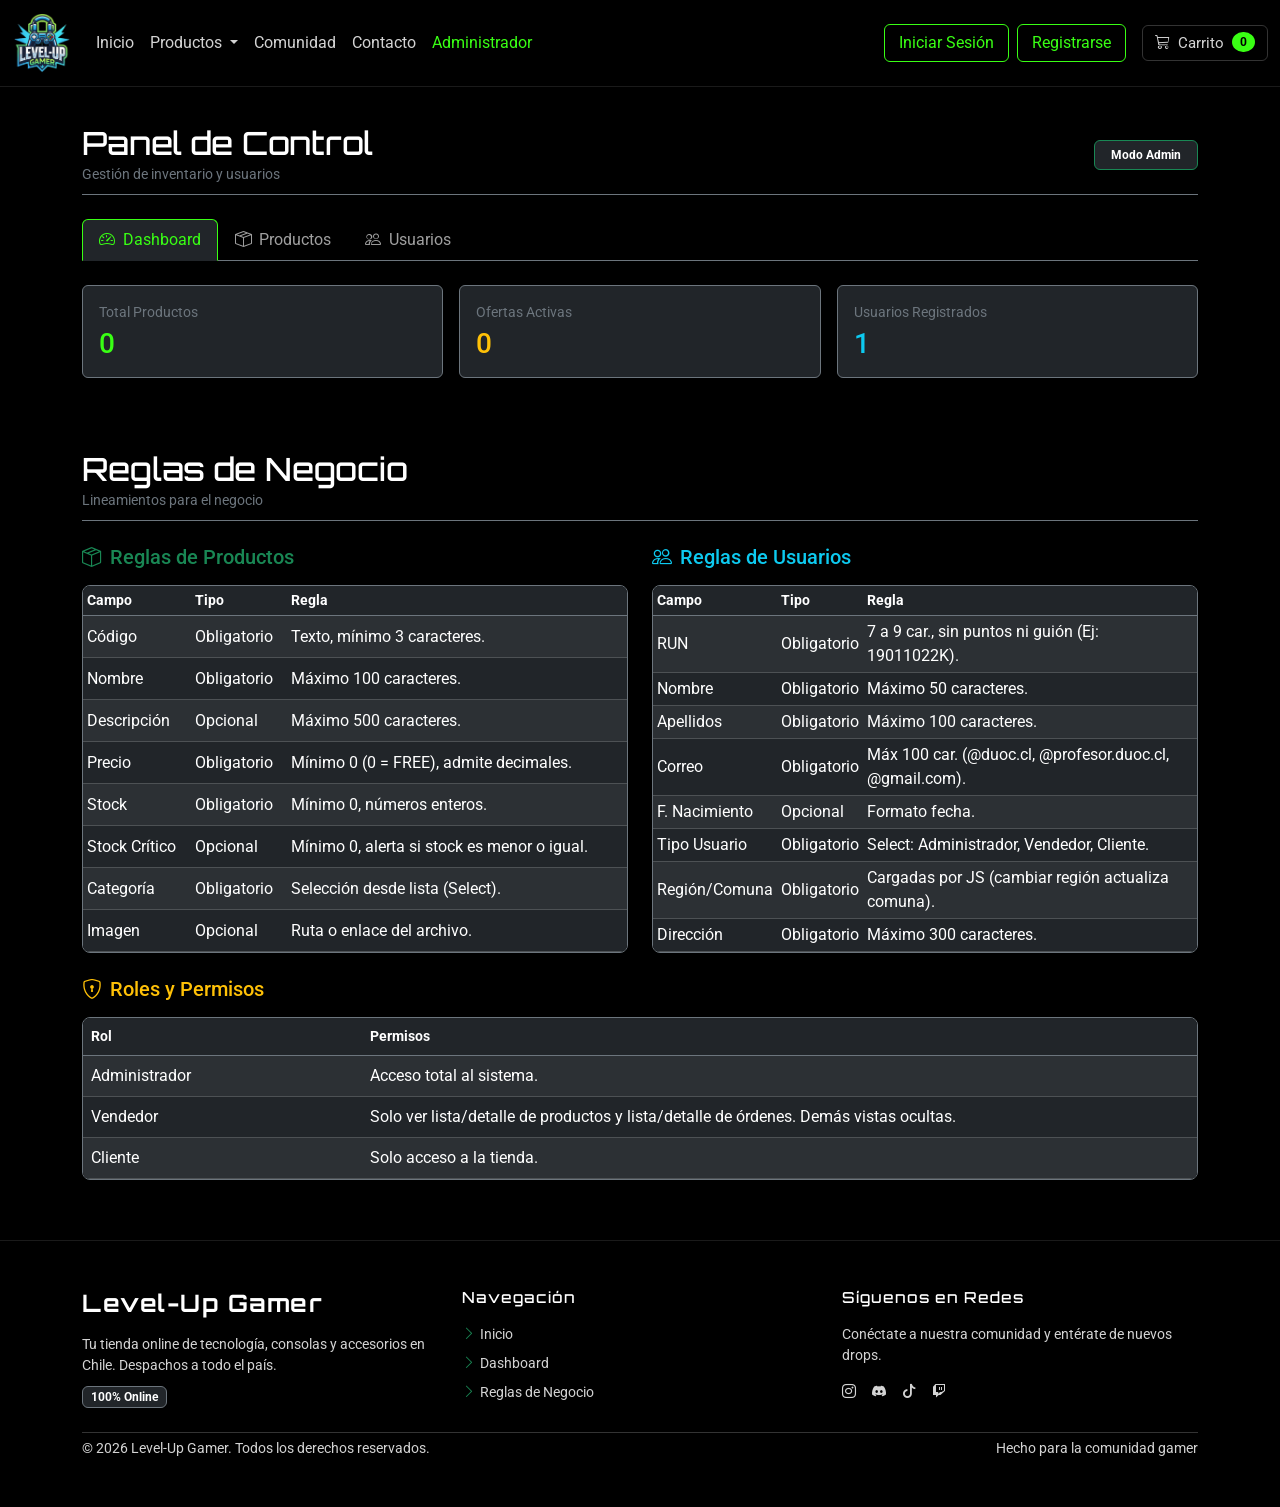
==== administrador.html @ 906baba5 "arreglos index y administrador" ====
<!DOCTYPE html>
<html lang="es">

<head>
    <meta charset="UTF-8">
    <meta name="viewport" content="width=device-width, initial-scale=1.0">
    <title>LEVEL UP - ADMINISTRADOR</title>
    <link rel="preconnect" href="https://fonts.googleapis.com">
    <link rel="preconnect" href="https://fonts.gstatic.com" crossorigin>
    <link href="https://fonts.googleapis.com/css2?family=Orbitron:wght@400;700&family=Roboto:wght@400;500;700&display=swap" rel="stylesheet">
    <link rel="stylesheet" href="https://cdn.jsdelivr.net/npm/bootstrap@5.3.8/dist/css/bootstrap.min.css">
    <link rel="stylesheet" href="https://cdn.jsdelivr.net/npm/bootstrap-icons@1.11.3/font/bootstrap-icons.min.css">
    <link rel="stylesheet" href="css/global.css">
    <link rel="stylesheet" href="css/administrador.css">
</head>

<body>

    <!-- ================================================================ -->
    <!-- ==== HEADER ==== -->
    <!-- ================================================================ -->
    <header class="cabecera-principal">
        <nav class="navbar navbar-expand-lg fixed-top barra-navegacion-gamer" data-bs-theme="dark">
            <div class="container-fluid">
                <a class="navbar-brand d-flex align-items-center" href="index.html">
                    <img src="img/LOGO.png" alt="Logo Level-Up Gamer" class="logo-navbar">
                </a>

                <button class="navbar-toggler" type="button" data-bs-toggle="collapse"
                    data-bs-target="#navbarSupportedContent" aria-controls="navbarSupportedContent"
                    aria-expanded="false" aria-label="Toggle navigation">
                    <span class="navbar-toggler-icon"></span>
                </button>

                <div class="collapse navbar-collapse" id="navbarSupportedContent">
                    <ul class="navbar-nav me-auto mb-2 mb-lg-0">
                        <li class="nav-item">
                            <a class="nav-link enlace-menu" aria-current="page" href="index.html">Inicio</a>
                        </li>
                        <li class="nav-item dropdown">
                            <a class="nav-link dropdown-toggle enlace-menu" href="#" role="button"
                                data-bs-toggle="dropdown" aria-expanded="false">
                                Productos
                            </a>
                            <ul class="dropdown-menu caja-desplegable">
                                <li><a class="dropdown-item item-desplegable" href="catalogo.html?categoria=juegos de Mesa">Juegos de Mesa</a></li>
                                <li><a class="dropdown-item item-desplegable" href="catalogo.html?categoria=Accesorios">Accesorios</a></li>
                                <li><a class="dropdown-item item-desplegable" href="catalogo.html?categoria=Consolas/Computadores">Consolas/Computadores</a></li>
                                <li><a class="dropdown-item item-desplegable" href="catalogo.html?categoria=Perifericos">Perifericos</a></li>
                                <li><a class="dropdown-item item-desplegable" href="catalogo.html?categoria=Vestuario">Vestuario</a></li>
                                <li><hr class="dropdown-divider linea-divisoria"></li>
                                <li><a class="dropdown-item item-desplegable" href="catalogo.html">Ver todos</a></li>
                            </ul>
                        </li>
                        <li class="nav-item">
                            <a class="nav-link enlace-menu" href="Principal-Comunidad.html">Comunidad</a>
                        </li>
                        <li class="nav-item">
                            <a class="nav-link enlace-menu" href="#">Contacto</a>
                        </li>
                        <li class="nav-item">
                            <a class="nav-link active enlace-menu" aria-current="page" href="#">Administrador</a>
                        </li>
                    </ul>

                    <ul class="navbar-nav ms-auto mb-2 mb-lg-0 align-items-center">
                        <li class="nav-item">
                            <a class="nav-link enlace-menu enlace-login" href="login.html">Iniciar Sesión</a>
                        </li>
                        <li class="nav-item ms-2">
                            <a class="nav-link enlace-menu enlace-login" href="registroUsuario.html">Registrarse</a>
                        </li>
                        <li class="nav-item ms-3">
                            <button class="btn boton-carrito-nav d-flex align-items-center gap-2" type="button"
                                data-bs-toggle="offcanvas" data-bs-target="#carritoCompras" aria-controls="carritoCompras">
                                <i class="bi bi-cart3"></i>
                                <span>Carrito</span>
                                <span class="badge badge-contador">0</span>
                            </button>
                        </li>
                    </ul>
                </div>
            </div>
        </nav>
    </header>

    <!-- ================================================================ -->
    <!-- ==== MAIN ==== -->
    <!-- ================================================================ -->
    <main class="container flex-grow-1" style="margin-top: 100px; margin-bottom: 60px;">

        <!-- ==== SECCION DASHBOARD ADMINISTRACION ==== -->
        <section id="sec-dashboard" class="my-5 pt-4">
            <div class="d-flex justify-content-between align-items-center mb-4 pb-2 border-bottom border-secondary">
                <div>
                    <h2 class="text-white mb-0" style="font-family: 'Orbitron', sans-serif;">Panel de Control</h2>
                    <small class="text-secondary">Gestión de inventario y usuarios</small>
                </div>
                <span class="badge text-bg-dark border border-success texto-neon-verde px-3 py-2">
                    Modo Admin
                </span>
            </div>

            <!-- Pestañas -->
            <ul class="nav nav-tabs border-secondary mb-4" id="adminPestanas" role="tablist">
                <li class="nav-item" role="presentation">
                    <button class="nav-link active pestana-gamer" id="tab-resumen-btn" data-bs-toggle="tab"
                        data-bs-target="#tab-resumen" type="button" role="tab" aria-controls="tab-resumen" aria-selected="true">
                        <i class="bi bi-speedometer2 me-2"></i>Dashboard
                    </button>
                </li>
                <li class="nav-item" role="presentation">
                    <button class="nav-link pestana-gamer" id="tab-productos-btn" data-bs-toggle="tab"
                        data-bs-target="#tab-productos" type="button" role="tab" aria-controls="tab-productos" aria-selected="false">
                        <i class="bi bi-box-seam me-2"></i>Productos
                    </button>
                </li>
                <li class="nav-item" role="presentation">
                    <button class="nav-link pestana-gamer" id="tab-usuarios-btn" data-bs-toggle="tab"
                        data-bs-target="#tab-usuarios" type="button" role="tab" aria-controls="tab-usuarios" aria-selected="false">
                        <i class="bi bi-people me-2"></i>Usuarios
                    </button>
                </li>
            </ul>

            <!-- Contenido de las pestañas -->
            <div class="tab-content" id="adminTabsContent">

                <!-- VISTA 1: DASHBOARD -->
                <div class="tab-pane fade show active" id="tab-resumen" role="tabpanel">
                    <div class="row g-3">
                        <div class="col-12 col-md-4">
                            <div class="card bg-dark text-white border-secondary p-3">
                                <span class="text-secondary small">Total Productos</span>
                                <h3 class="texto-neon-verde mt-1 mb-0" id="total-productos-kpi">0</h3>
                            </div>
                        </div>
                        <div class="col-12 col-md-4">
                            <div class="card bg-dark text-white border-secondary p-3">
                                <span class="text-secondary small">Ofertas Activas</span>
                                <h3 class="text-warning mt-1 mb-0" id="total-ofertas-kpi">0</h3>
                            </div>
                        </div>
                        <div class="col-12 col-md-4">
                            <div class="card bg-dark text-white border-secondary p-3">
                                <span class="text-secondary small">Usuarios Registrados</span>
                                <h3 class="text-info mt-1 mb-0" id="total-usuarios-kpi">0</h3>
                            </div>
                        </div>
                    </div>
                </div>

                <!-- VISTA 2: GESTIÓN DE PRODUCTOS (Formulario + Tabla) -->
                <div class="tab-pane fade" id="tab-productos" role="tabpanel">
                    <div class="row g-4">
                        <!-- Formulario Productos -->
                        <div class="col-12 col-xl-4">
                            <div class="card bg-dark text-white border-secondary p-3">
                                <h5 class="text-success mb-3" id="form-prod-titulo">
                                    <i class="bi bi-plus-circle me-2"></i>Nuevo Producto
                                </h5>
                                <form id="formProducto">
                                    <input type="hidden" id="prod-index-edicion" value="-1">

                                    <div class="mb-2">
                                        <label class="form-label small text-secondary">Código *</label>
                                        <input type="text" class="form-control form-control-sm" id="prod-codigo" required minlength="3">
                                    </div>
                                    <div class="mb-2">
                                        <label class="form-label small text-secondary">Nombre *</label>
                                        <input type="text" class="form-control form-control-sm" id="prod-nombre" required maxlength="100">
                                    </div>
                                    <div class="mb-2">
                                        <label class="form-label small text-secondary">Categoría *</label>
                                        <select class="form-select form-select-sm" id="prod-categoria" required>
                                            <option value="">Seleccionar...</option>
                                            <option value="Juegos de Mesa">Juegos de Mesa</option>
                                            <option value="Accesorios">Accesorios</option>
                                            <option value="Consolas/Computadores">Consolas/Computadores</option>
                                            <option value="Perifericos">Perifericos</option>
                                            <option value="Vestuario">Vestuario</option>
                                        </select>
                                    </div>
                                    <div class="row g-2 mb-2">
                                        <div class="col-6">
                                            <label class="form-label small text-secondary">Precio *</label>
                                            <input type="number" class="form-control form-control-sm" id="prod-precio" required min="0" step="any">
                                        </div>
                                        <div class="col-6">
                                            <label class="form-label small text-secondary">Stock *</label>
                                            <input type="number" class="form-control form-control-sm" id="prod-stock" required min="0" value="10">
                                        </div>
                                    </div>
                                    <div class="row g-2 mb-2">
                                        <div class="col-6">
                                            <label class="form-label small text-secondary">Descuento (%)</label>
                                            <input type="number" class="form-control form-control-sm" id="prod-descuento" min="0" max="100" value="0">
                                        </div>
                                        <div class="col-6 d-flex align-items-end pb-1">
                                            <div class="form-check">
                                                <input class="form-check-input" type="checkbox" id="prod-enOferta">
                                                <label class="form-check-label small" for="prod-enOferta">¿En Oferta?</label>
                                            </div>
                                        </div>
                                    </div>
                                    <div class="mb-2">
                                        <label class="form-label small text-secondary">Ruta Imagen</label>
                                        <input type="text" class="form-control form-control-sm" id="prod-imagen" placeholder="img/catan.jpg">
                                    </div>

                                    <div class="d-flex gap-2 mt-3">
                                        <button type="submit" class="btn btn-sm btn-success flex-grow-1" id="btn-guardar-prod">Guardar</button>
                                        <button type="button" class="btn btn-sm btn-secondary d-none" id="btn-cancelar-prod">Cancelar</button>
                                    </div>
                                </form>
                            </div>
                        </div>

                        <!-- Tabla Productos -->
                        <div class="col-12 col-xl-8">
                            <div class="table-responsive rounded-3 border border-secondary">
                                <table class="table table-dark table-hover mb-0 align-middle">
                                    <thead>
                                        <tr class="text-secondary small">
                                            <th>CÓDIGO</th>
                                            <th>NOMBRE</th>
                                            <th>CATEGORÍA</th>
                                            <th>PRECIO</th>
                                            <th>STOCK</th>
                                            <th>OFERTA</th>
                                            <th class="text-end">ACCIONES</th>
                                        </tr>
                                    </thead>
                                    <tbody id="tabla-cuerpo-productos"></tbody>
                                </table>
                            </div>
                        </div>
                    </div>
                </div>

                <!-- VISTA 3: GESTIÓN DE USUARIOS (Formulario + Tabla) -->
                <div class="tab-pane fade" id="tab-usuarios" role="tabpanel">
                    <div class="row g-4">
                        <!-- Formulario Usuarios -->
                        <div class="col-12 col-xl-4">
                            <div class="card bg-dark text-white border-secondary p-3">
                                <h5 class="text-info mb-3" id="form-user-titulo">
                                    <i class="bi bi-person-plus me-2"></i>Nuevo Usuario
                                </h5>
                                <form id="formUsuario">
                                    <input type="hidden" id="user-index-edicion" value="-1">

                                    <div class="mb-2">
                                        <label class="form-label small text-secondary">RUN (Sin puntos ni guion) *</label>
                                        <input type="text" class="form-control form-control-sm" id="user-run" required minlength="7" maxlength="9">
                                    </div>
                                    <div class="mb-2">
                                        <label class="form-label small text-secondary">Nombre *</label>
                                        <input type="text" class="form-control form-control-sm" id="user-nombre" required maxlength="50">
                                    </div>
                                    <div class="mb-2">
                                        <label class="form-label small text-secondary">Apellidos *</label>
                                        <input type="text" class="form-control form-control-sm" id="user-apellidos" required maxlength="100">
                                    </div>
                                    <div class="mb-2">
                                        <label class="form-label small text-secondary">Correo *</label>
                                        <input type="email" class="form-control form-control-sm" id="user-correo" required maxlength="100">
                                    </div>
                                    <div class="mb-2">
                                        <label class="form-label small text-secondary">Tipo de Usuario *</label>
                                        <select class="form-select form-select-sm" id="user-rol" required>
                                            <option value="Cliente">Cliente</option>
                                            <option value="Vendedor">Vendedor</option>
                                            <option value="Administrador">Administrador</option>
                                        </select>
                                    </div>

                                    <div class="d-flex gap-2 mt-3">
                                        <button type="submit" class="btn btn-sm btn-info text-white flex-grow-1" id="btn-guardar-user">Guardar</button>
                                        <button type="button" class="btn btn-sm btn-secondary d-none" id="btn-cancelar-user">Cancelar</button>
                                    </div>
                                </form>
                            </div>
                        </div>

                        <!-- Tabla Usuarios -->
                        <div class="col-12 col-xl-8">
                            <div class="table-responsive rounded-3 border border-secondary">
                                <table class="table table-dark table-hover mb-0 align-middle">
                                    <thead>
                                        <tr class="text-secondary small">
                                            <th>RUN</th>
                                            <th>NOMBRE COMPLETO</th>
                                            <th>CORREO</th>
                                            <th>ROL</th>
                                            <th class="text-end">ACCIONES</th>
                                        </tr>
                                    </thead>
                                    <tbody id="tabla-cuerpo-usuarios"></tbody>
                                </table>
                            </div>
                        </div>
                    </div>
                </div>

            </div>
        </section>

        <!-- ==== SECCION REGLAS DE NEGOCIO ==== -->
        <section id="sec-reglasNegocio" class="my-5 pt-4">
            <div class="mb-4 pb-2 border-bottom border-secondary">
                <h2 class="text-white mb-0" style="font-family: 'Orbitron', sans-serif;">Reglas de Negocio</h2>
                <small class="text-secondary">Lineamientos para el negocio</small>
            </div>

            <div class="row g-4 align-items-stretch">
                <!-- Columna 1: Productos -->
                <div class="col-12 col-lg-6 d-flex flex-column">
                    <h5 class="text-success mb-3"><i class="bi bi-box-seam me-2"></i>Reglas de Productos</h5>
                    <div class="rounded-3 overflow-hidden border border-secondary flex-grow-1">
                        <table class="table table-dark table-striped mb-0 table-sm h-100 align-middle">
                            <thead>
                                <tr class="border-bottom border-secondary text-success small">
                                    <th>Campo</th>
                                    <th>Tipo</th>
                                    <th>Regla</th>
                                </tr>
                            </thead>
                            <tbody>
                                <tr><td>Código</td><td>Obligatorio</td><td>Texto, mínimo 3 caracteres.</td></tr>
                                <tr><td>Nombre</td><td>Obligatorio</td><td>Máximo 100 caracteres.</td></tr>
                                <tr><td>Descripción</td><td>Opcional</td><td>Máximo 500 caracteres.</td></tr>
                                <tr><td>Precio</td><td>Obligatorio</td><td>Mínimo 0 (0 = FREE), admite decimales.</td></tr>
                                <tr><td>Stock</td><td>Obligatorio</td><td>Mínimo 0, números enteros.</td></tr>
                                <tr><td>Stock Crítico</td><td>Opcional</td><td>Mínimo 0, alerta si stock es menor o igual.</td></tr>
                                <tr><td>Categoría</td><td>Obligatorio</td><td>Selección desde lista (Select).</td></tr>
                                <tr><td>Imagen</td><td>Opcional</td><td>Ruta o enlace del archivo.</td></tr>
                            </tbody>
                        </table>
                    </div>
                </div>

                <!-- Columna 2: Clientes / Usuarios -->
                <div class="col-12 col-lg-6 d-flex flex-column">
                    <h5 class="text-info mb-3"><i class="bi bi-people me-2"></i>Reglas de Usuarios</h5>
                    <div class="rounded-3 overflow-hidden border border-secondary flex-grow-1">
                        <table class="table table-dark table-striped mb-0 table-sm h-100 align-middle">
                            <thead>
                                <tr class="border-bottom border-secondary text-info small">
                                    <th>Campo</th>
                                    <th>Tipo</th>
                                    <th>Regla</th>
                                </tr>
                            </thead>
                            <tbody>
                                <tr><td>RUN</td><td>Obligatorio</td><td>7 a 9 car., sin puntos ni guión (Ej: 19011022K).</td></tr>
                                <tr><td>Nombre</td><td>Obligatorio</td><td>Máximo 50 caracteres.</td></tr>
                                <tr><td>Apellidos</td><td>Obligatorio</td><td>Máximo 100 caracteres.</td></tr>
                                <tr><td>Correo</td><td>Obligatorio</td><td>Máx 100 car. (@duoc.cl, @profesor.duoc.cl, @gmail.com).</td></tr>
                                <tr><td>F. Nacimiento</td><td>Opcional</td><td>Formato fecha.</td></tr>
                                <tr><td>Tipo Usuario</td><td>Obligatorio</td><td>Select: Administrador, Vendedor, Cliente.</td></tr>
                                <tr><td>Región/Comuna</td><td>Obligatorio</td><td>Cargadas por JS (cambiar región actualiza comuna).</td></tr>
                                <tr><td>Dirección</td><td>Obligatorio</td><td>Máximo 300 caracteres.</td></tr>
                            </tbody>
                        </table>
                    </div>
                </div>

                <!-- Roles -->
                <div class="col-12 mt-4">
                    <h5 class="text-warning mb-3"><i class="bi bi-shield-lock me-2"></i>Roles y Permisos</h5>
                    <div class="rounded-3 overflow-hidden border border-secondary">
                        <table class="table table-dark table-striped mb-0">
                            <thead>
                                <tr class="border-bottom border-secondary text-warning small">
                                    <th style="width: 25%;">Rol</th>
                                    <th>Permisos</th>
                                </tr>
                            </thead>
                            <tbody>
                                <tr><td>Administrador</td><td>Acceso total al sistema.</td></tr>
                                <tr><td>Vendedor</td><td>Solo ver lista/detalle de productos y lista/detalle de órdenes. Demás vistas ocultas.</td></tr>
                                <tr><td>Cliente</td><td>Solo acceso a la tienda.</td></tr>
                            </tbody>
                        </table>
                    </div>
                </div>
            </div>
        </section>

    </main>

    <!-- ================================================================ -->
    <!-- ==== FOOTER ==== -->
    <!-- ================================================================ -->
    <footer class="pie-pagina-gamer py-5 mt-auto" data-bs-theme="dark">
        <div class="container">
            <div class="row gy-4">
                <div class="col-12 col-md-4">
                    <h5 class="logo-texto-sitio mb-3">Level-Up Gamer</h5>
                    <p class="texto-pie mb-2">Tu tienda online de tecnología, consolas y accesorios en Chile. Despachos a todo el país.</p>
                    <span class="badge text-bg-dark border border-secondary text-white">100% Online</span>
                </div>

                <div class="col-12 col-md-4">
                    <h6 class="titulo-pie mb-3">Navegación</h6>
                    <ul class="nav flex-column gap-2">
                        <li class="nav-item">
                            <a href="index.html" class="nav-link p-0 enlace-pie">
                                <i class="bi bi-chevron-right text-success me-1"></i>Inicio
                            </a>
                        </li>
                        <li class="nav-item">
                            <a href="#sec-dashboard" class="nav-link p-0 enlace-pie">
                                <i class="bi bi-chevron-right text-success me-1"></i>Dashboard
                            </a>
                        </li>
                        <li class="nav-item">
                            <a href="#sec-reglasNegocio" class="nav-link p-0 enlace-pie">
                                <i class="bi bi-chevron-right text-success me-1"></i>Reglas de Negocio
                            </a>
                        </li>
                    </ul>
                </div>

                <div class="col-12 col-md-4">
                    <h6 class="titulo-pie mb-3">Síguenos en Redes</h6>
                    <p class="texto-pie mb-3">Conéctate a nuestra comunidad y entérate de nuevos drops.</p>
                    <div class="d-flex gap-3 fs-4 mb-4">
                        <a href="https://instagram.com" target="_blank" rel="noopener noreferrer" class="enlace-pie" aria-label="Instagram"><i class="bi bi-instagram"></i></a>
                        <a href="https://discord.com" target="_blank" rel="noopener noreferrer" class="enlace-pie" aria-label="Discord"><i class="bi bi-discord"></i></a>
                        <a href="https://tiktok.com" target="_blank" rel="noopener noreferrer" class="enlace-pie" aria-label="TikTok"><i class="bi bi-tiktok"></i></a>
                        <a href="https://twitch.tv" target="_blank" rel="noopener noreferrer" class="enlace-pie" aria-label="Twitch"><i class="bi bi-twitch"></i></a>
                    </div>
                </div>
            </div>

            <hr class="linea-divisoria my-4">
            <div class="d-flex justify-content-between align-items-center flex-wrap gap-2">
                <p class="mb-0 texto-pie">&copy; 2026 Level-Up Gamer. Todos los derechos reservados.</p>
                <span class="texto-pie small">Hecho para la comunidad gamer</span>
            </div>
        </div>
    </footer>

    <script src="https://cdn.jsdelivr.net/npm/bootstrap@5.3.8/dist/js/bootstrap.bundle.min.js"></script>
    <script src="js/administrador.js"></script>
</body>

</html>
---- css/global.css ----
/* ===================================================
   HOJA DE ESTILOS GLOBAL (global.css)
   =================================================== */

html, body {
    height: 100%;
    margin: 0;
    background-color: #000000;
    font-family: 'Roboto', sans-serif;
    color: #FFFFFF;
}

/* Espacio superior para compensar el navbar con fixed-top */
.contenedor-principal {
    padding-top: 85px;
}

/* 2. Barra de Navegación */
.barra-navegacion-gamer {
    background-color: #000000 !important;
    border-bottom: 1px solid #1a1a1a;
}

/* Logo de imagen */
.logo-navbar {
    height: 60px;
    width: auto;
    object-fit: contain;
}

/* Logo en texto (opcional si no se usa imagen) */
.logo-texto-sitio {
    font-family: 'Orbitron', sans-serif;
    font-size: 1.5rem;
    font-weight: 700;
    letter-spacing: 1.5px;
    color: #FFFFFF !important;
}

/* Enlaces regulares del menú */
.enlace-menu {
    color: #D3D3D3 !important;
    transition: color 0.15s ease-in-out;
}


.enlace-menu:hover,
.enlace-menu.active {
    color: #39FF14 !important;
}

/* Botón de Iniciar Sesión y Registro */
.enlace-login {
    color: #39FF14 !important;
    border: 1px solid #39FF14;
    border-radius: 6px;
    padding: 6px 14px !important;
    transition: background-color 0.15s ease-in-out, color 0.15s ease-in-out;
}

.enlace-login:hover {
    background-color: #39FF14;
    color: #000000 !important;
}

/* Botón de alternancia para móviles */
.navbar-toggler {
    border-color: #39FF14;
}

/* 3. Menú Desplegable (Dropdown) */
.caja-desplegable {
    background-color: #0d0d0d;
    border: 1px solid #39FF14;
    border-radius: 6px;
    padding: 4px 0;
}

.item-desplegable {
    color: #D3D3D3;
    transition: background-color 0.15s ease-in-out, color 0.15s ease-in-out;
}

.item-desplegable:hover {
    background-color: #1a1a1a;
    color: #39FF14;
}

.linea-divisoria {
    border: none !important;
    border-top: 1px solid rgba(255, 255, 255, 0.2) !important;
    height: 0 !important;
    margin: 5px 0 !important;
    background-color: transparent !important;
    box-shadow: none !important;
    opacity: 1 !important;
}

/* 4. Carrito de Compras (Botón y Offcanvas) */
.boton-carrito-nav {
    background-color: transparent;
    color: #D3D3D3;
    border: 1px solid rgba(255, 255, 255, 0.2);
    font-size: 0.95rem;
    border-radius: 6px;
    padding: 6px 12px;
    transition: border-color 0.15s ease-in-out, color 0.15s ease-in-out;
}

.boton-carrito-nav:hover {
    color: #39FF14;
    border-color: #39FF14;
}

.badge-contador {
    background-color: #39FF14;
    color: #000000;
    font-weight: bold;
    font-size: 0.75rem;
    border-radius: 50%;
}

.panel-carrito-gamer {
    background-color: #0d0d0d !important;
    border-left: 1px solid #39FF14;
    color: #FFFFFF;
}

.titulo-carrito {
    font-family: 'Orbitron', sans-serif;
    letter-spacing: 1px;
    color: #FFFFFF;
}

.texto-neon-verde {
    color: #39FF14;
}

/* 5. Botones Generales de Acción */
.boton-buscar-neon {
    color: #39FF14;
    border: 1px solid #39FF14;
    background-color: transparent;
    font-weight: 500;
    transition: background-color 0.15s ease-in-out, color 0.15s ease-in-out;
}

.boton-buscar-neon:hover {
    background-color: #39FF14;
    color: #000000;
}

/* 6. Pie de Página (Footer) */
.pie-pagina-gamer {
    background-color: #000000;
    border-top: 1px solid rgba(255, 255, 255, 0.1);
}

.titulo-pie {
    font-family: 'Orbitron', sans-serif;
    color: #FFFFFF;
    letter-spacing: 1px;
    font-size: 0.95rem;
}

.texto-pie {
    color: #D3D3D3;
    font-size: 0.875rem;
}

.enlace-pie {
    color: #D3D3D3 !important;
    font-size: 0.875rem;
    transition: color 0.15s ease-in-out;
}

.enlace-pie:hover {
    color: #39FF14 !important;
}
---- css/administrador.css ----
/* Pestañas inactivas */
/* Color del texto inactivo */
.nav-tabs .nav-link.pestana-gamer {
    color: #a0a0a0;
    background-color: transparent;
    border: 1px solid transparent;
}

/* Hover */
.nav-tabs .nav-link.pestana-gamer:hover {
    color: #ffffff;
    border-color: rgba(255, 255, 255, 0.2);
}

/* Pestaña seleccionada */
.nav-tabs .nav-link.pestana-gamer.active {
    color: #39FF14 !important;
    background-color: #212529 !important;
    border-color: #39FF14 #39FF14 transparent #39FF14 !important;
}

#sec-dashboard,
#sec-reglasNegocio {
    scroll-margin-top: 110px; /* Compensa la altura del navbar fijo */
}

/* Opcional: desplazamiento suave al hacer clic en enlaces del footer */
html {
    scroll-behavior: smooth;
}

.lista-reglas-pro{
    background-color: #212529;
}
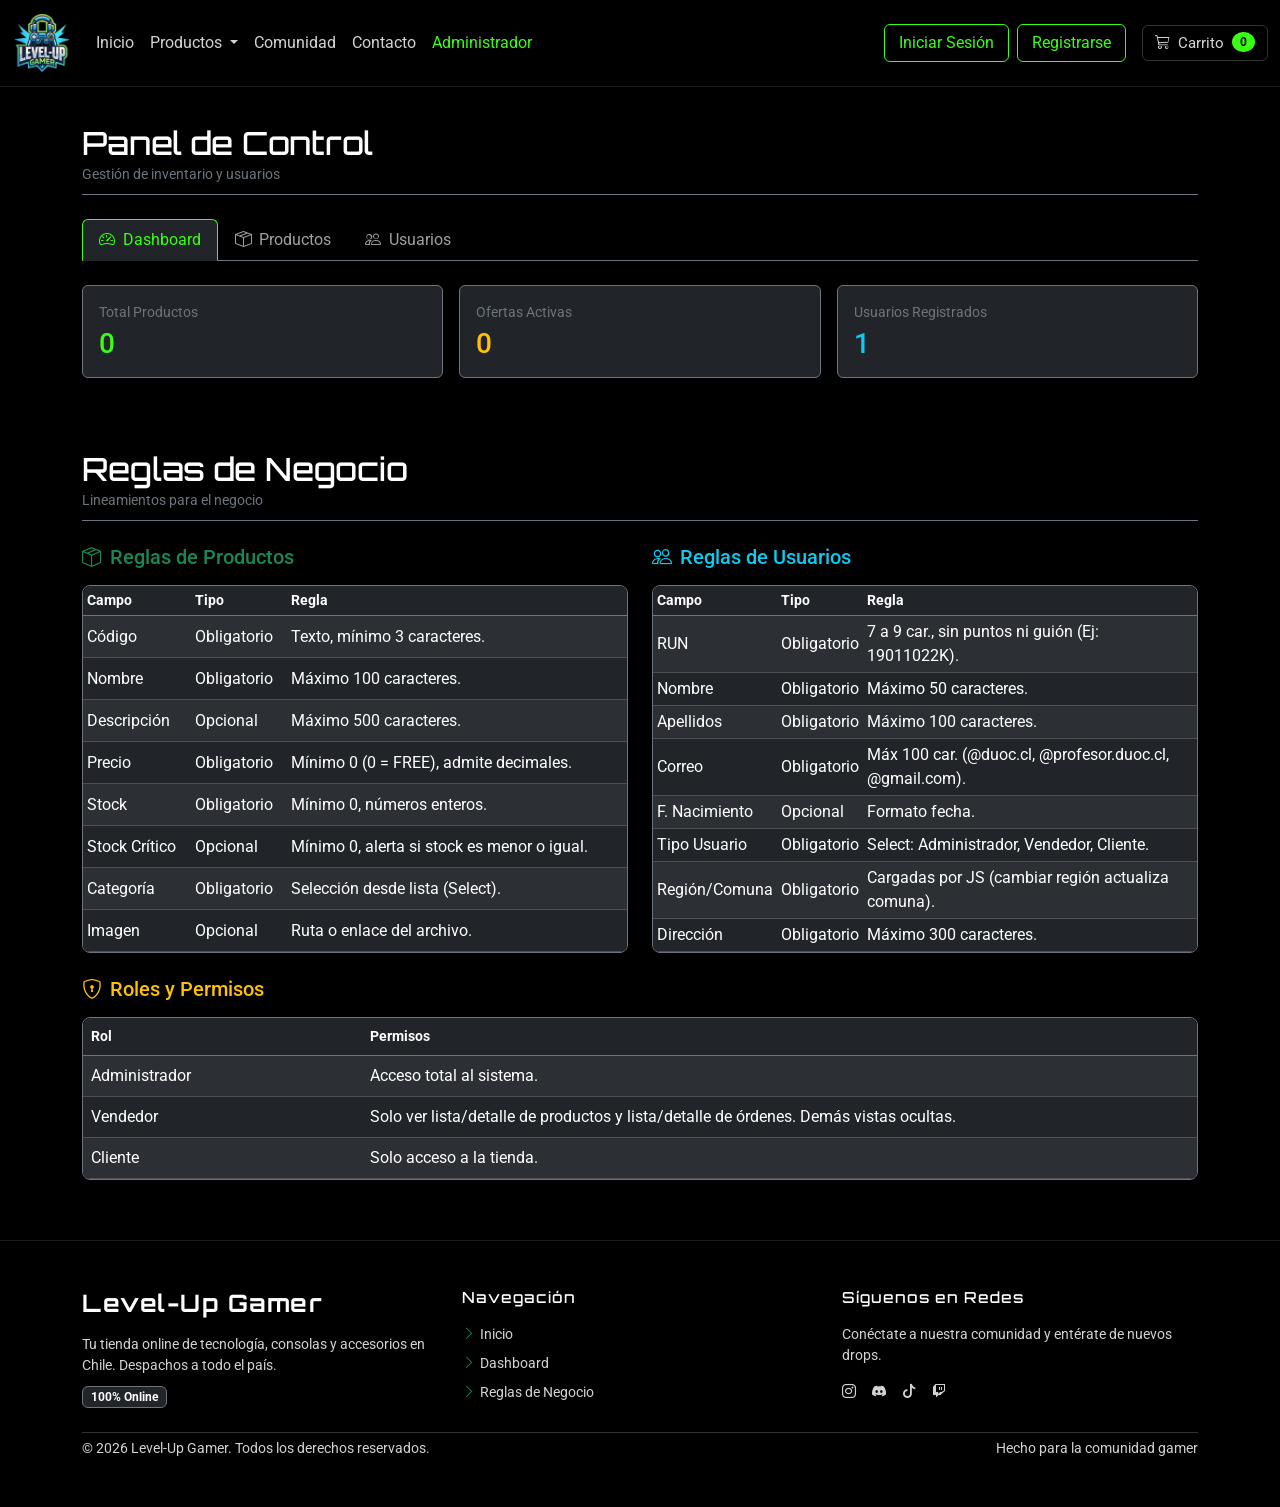
==== commit 122b2f7c: "arreglos index y administrador 2.0" ====
--- a/administrador.html
+++ b/administrador.html
@@ -56,7 +56,7 @@
                             <a class="nav-link enlace-menu" href="Principal-Comunidad.html">Comunidad</a>
                         </li>
                         <li class="nav-item">
-                            <a class="nav-link enlace-menu" href="#">Contacto</a>
+                            <a class="nav-link enlace-menu" href="contacto.html">Contacto</a>
                         </li>
                         <li class="nav-item">
                             <a class="nav-link active enlace-menu" aria-current="page" href="#">Administrador</a>
@@ -96,9 +96,6 @@
                     <h2 class="text-white mb-0" style="font-family: 'Orbitron', sans-serif;">Panel de Control</h2>
                     <small class="text-secondary">Gestión de inventario y usuarios</small>
                 </div>
-                <span class="badge text-bg-dark border border-success texto-neon-verde px-3 py-2">
-                    Modo Admin
-                </span>
             </div>
 
             <!-- Pestañas -->
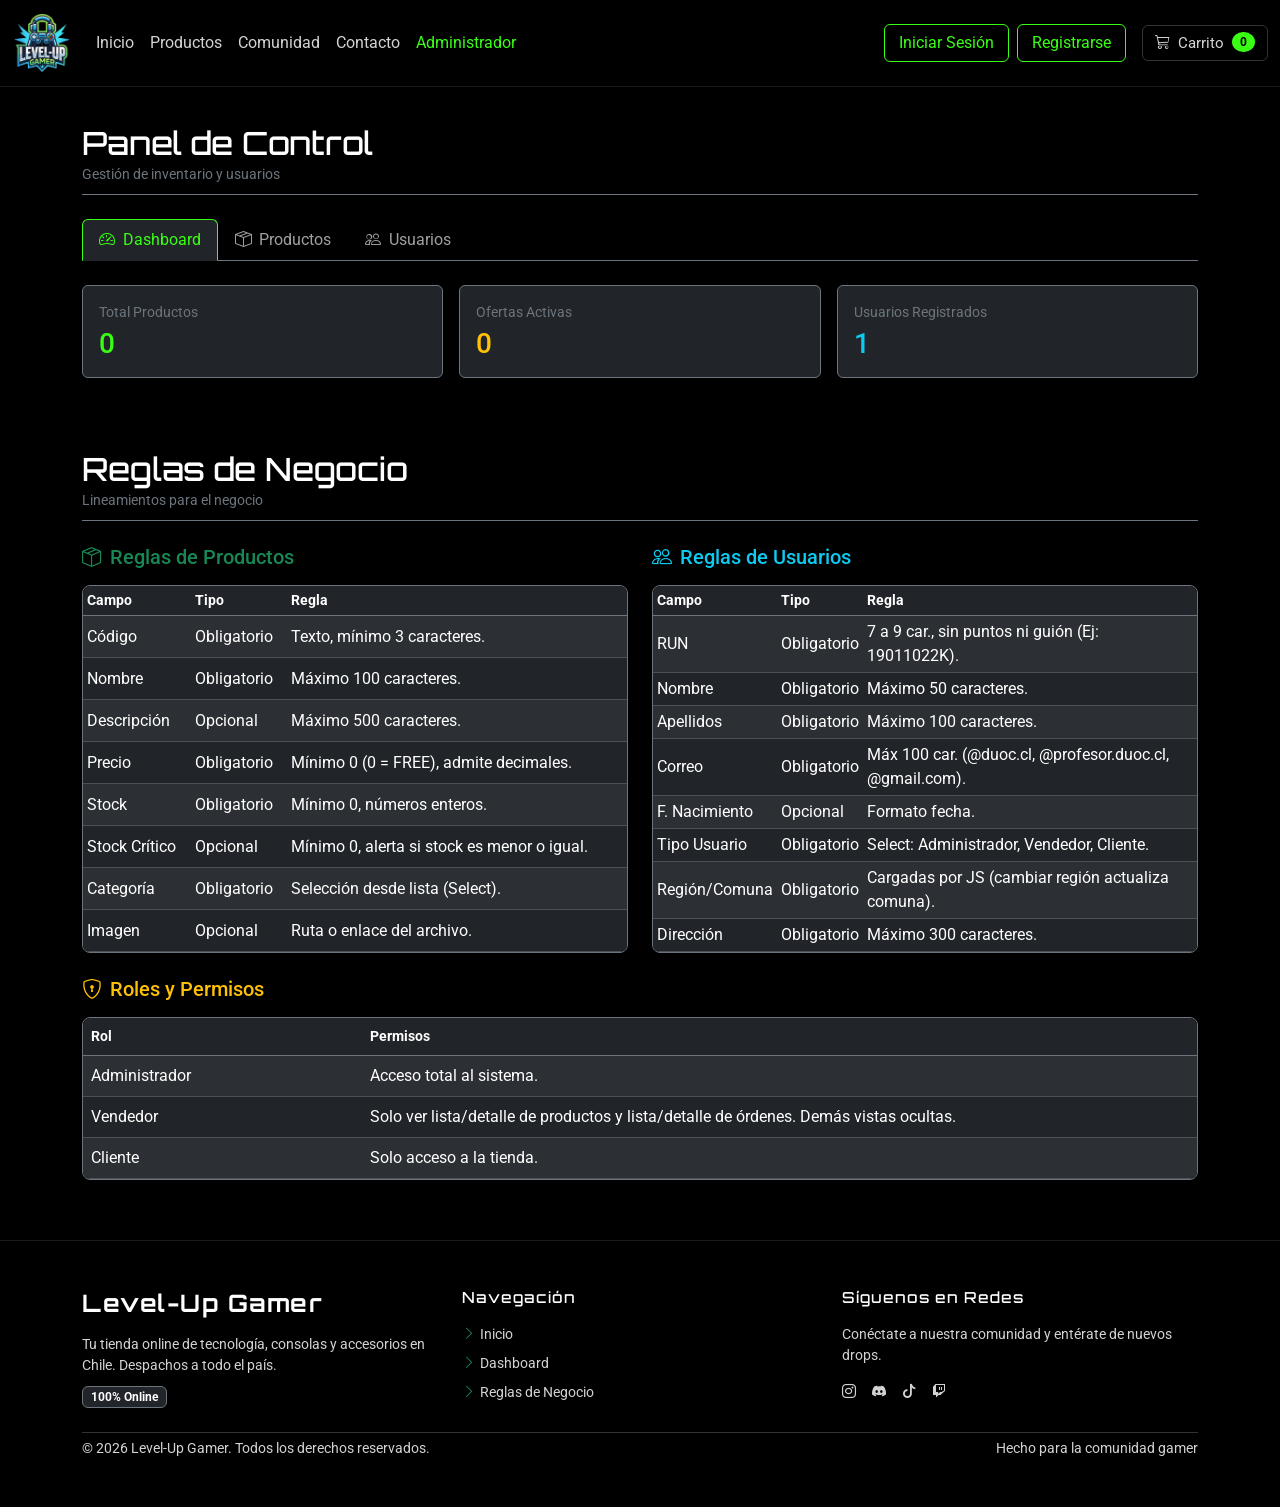
==== commit eb2054c6: "arreglos flujo-lucas" ====
--- a/administrador.html
+++ b/administrador.html
@@ -22,63 +22,63 @@
     <header class="cabecera-principal">
         <nav class="navbar navbar-expand-lg fixed-top barra-navegacion-gamer" data-bs-theme="dark">
             <div class="container-fluid">
+
+                <!-- Logo -->
                 <a class="navbar-brand d-flex align-items-center" href="index.html">
                     <img src="img/LOGO.png" alt="Logo Level-Up Gamer" class="logo-navbar">
                 </a>
 
+
+                <!-- Botón para celulares -->
                 <button class="navbar-toggler" type="button" data-bs-toggle="collapse"
                     data-bs-target="#navbarSupportedContent" aria-controls="navbarSupportedContent"
                     aria-expanded="false" aria-label="Toggle navigation">
                     <span class="navbar-toggler-icon"></span>
                 </button>
 
+
                 <div class="collapse navbar-collapse" id="navbarSupportedContent">
                     <ul class="navbar-nav me-auto mb-2 mb-lg-0">
                         <li class="nav-item">
-                            <a class="nav-link enlace-menu" aria-current="page" href="index.html">Inicio</a>
-                        </li>
-                        <li class="nav-item dropdown">
-                            <a class="nav-link dropdown-toggle enlace-menu" href="#" role="button"
-                                data-bs-toggle="dropdown" aria-expanded="false">
-                                Productos
-                            </a>
-                            <ul class="dropdown-menu caja-desplegable">
-                                <li><a class="dropdown-item item-desplegable" href="catalogo.html?categoria=juegos de Mesa">Juegos de Mesa</a></li>
-                                <li><a class="dropdown-item item-desplegable" href="catalogo.html?categoria=Accesorios">Accesorios</a></li>
-                                <li><a class="dropdown-item item-desplegable" href="catalogo.html?categoria=Consolas/Computadores">Consolas/Computadores</a></li>
-                                <li><a class="dropdown-item item-desplegable" href="catalogo.html?categoria=Perifericos">Perifericos</a></li>
-                                <li><a class="dropdown-item item-desplegable" href="catalogo.html?categoria=Vestuario">Vestuario</a></li>
-                                <li><hr class="dropdown-divider linea-divisoria"></li>
-                                <li><a class="dropdown-item item-desplegable" href="catalogo.html">Ver todos</a></li>
-                            </ul>
-                        </li>
-                        <li class="nav-item">
-                            <a class="nav-link enlace-menu" href="Principal-Comunidad.html">Comunidad</a>
+                            <a class="nav-link  enlace-menu"  href="index.html">Inicio</a>
+                        </li>
+                        <li class="nav-item">
+                            <a class="nav-link enlace-menu" href="catalogo.html">Productos</a>
+                        </li>
+                        <li class="nav-item">
+                            <a class="nav-link  enlace-menu" href="Principal-Comunidad.html">Comunidad</a>
                         </li>
                         <li class="nav-item">
                             <a class="nav-link enlace-menu" href="contacto.html">Contacto</a>
                         </li>
                         <li class="nav-item">
-                            <a class="nav-link active enlace-menu" aria-current="page" href="#">Administrador</a>
+                            <a class="nav-link active enlace-menu" href="administrador.html"  id="">Administrador</a>
                         </li>
                     </ul>
 
                     <ul class="navbar-nav ms-auto mb-2 mb-lg-0 align-items-center">
-                        <li class="nav-item">
+                        <li class="nav-item" id="btn-iniciar">
                             <a class="nav-link enlace-menu enlace-login" href="login.html">Iniciar Sesión</a>
                         </li>
-                        <li class="nav-item ms-2">
+                        <li class="nav-item ms-2" id="bt-registrar">
                             <a class="nav-link enlace-menu enlace-login" href="registroUsuario.html">Registrarse</a>
+                        </li>
+                        <li class="nav-item d-none align-items-center gap-2" id="nav-usuario-activo">
+                            <span class="text-white small" id="nav-nombre-usuario"></span>
+                            <button class="btn btn-sm btn-outline-danger py-0" id="btn-cerrar-sesion" type="button">Salir</button>
                         </li>
                         <li class="nav-item ms-3">
                             <button class="btn boton-carrito-nav d-flex align-items-center gap-2" type="button"
-                                data-bs-toggle="offcanvas" data-bs-target="#carritoCompras" aria-controls="carritoCompras">
+                                data-bs-toggle="offcanvas" data-bs-target="#carritoCompras"
+                                aria-controls="carritoCompras">
                                 <i class="bi bi-cart3"></i>
                                 <span>Carrito</span>
                                 <span class="badge badge-contador">0</span>
                             </button>
                         </li>
                     </ul>
+
+
                 </div>
             </div>
         </nav>
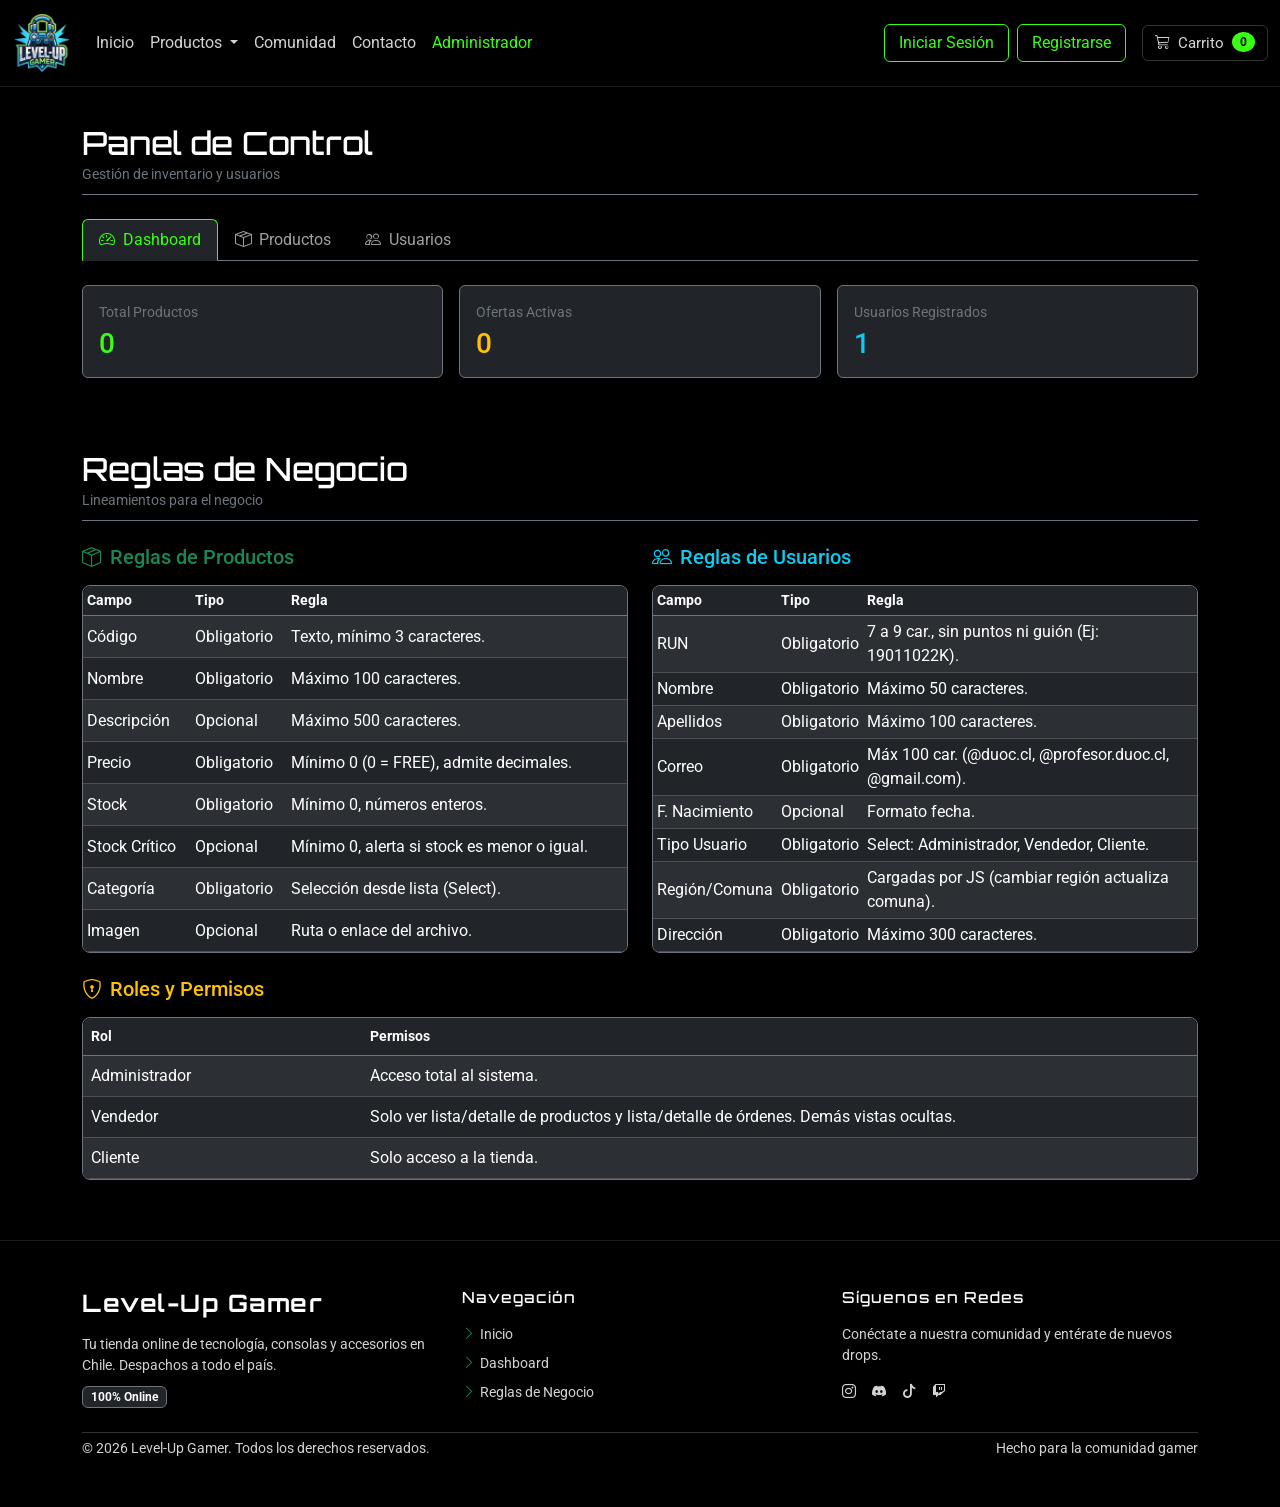
==== commit f1d6d9d5: "Merge branch 'main' of https://github.com/LucasRamirez04/LEVEL-UP-WEB" ====
--- a/administrador.html
+++ b/administrador.html
@@ -22,63 +22,63 @@
     <header class="cabecera-principal">
         <nav class="navbar navbar-expand-lg fixed-top barra-navegacion-gamer" data-bs-theme="dark">
             <div class="container-fluid">
-
-                <!-- Logo -->
                 <a class="navbar-brand d-flex align-items-center" href="index.html">
                     <img src="img/LOGO.png" alt="Logo Level-Up Gamer" class="logo-navbar">
                 </a>
 
-
-                <!-- Botón para celulares -->
                 <button class="navbar-toggler" type="button" data-bs-toggle="collapse"
                     data-bs-target="#navbarSupportedContent" aria-controls="navbarSupportedContent"
                     aria-expanded="false" aria-label="Toggle navigation">
                     <span class="navbar-toggler-icon"></span>
                 </button>
 
-
                 <div class="collapse navbar-collapse" id="navbarSupportedContent">
                     <ul class="navbar-nav me-auto mb-2 mb-lg-0">
                         <li class="nav-item">
-                            <a class="nav-link  enlace-menu"  href="index.html">Inicio</a>
-                        </li>
-                        <li class="nav-item">
-                            <a class="nav-link enlace-menu" href="catalogo.html">Productos</a>
-                        </li>
-                        <li class="nav-item">
-                            <a class="nav-link  enlace-menu" href="Principal-Comunidad.html">Comunidad</a>
+                            <a class="nav-link enlace-menu" aria-current="page" href="index.html">Inicio</a>
+                        </li>
+                        <li class="nav-item dropdown">
+                            <a class="nav-link dropdown-toggle enlace-menu" href="#" role="button"
+                                data-bs-toggle="dropdown" aria-expanded="false">
+                                Productos
+                            </a>
+                            <ul class="dropdown-menu caja-desplegable">
+                                <li><a class="dropdown-item item-desplegable" href="catalogo.html?categoria=juegos de Mesa">Juegos de Mesa</a></li>
+                                <li><a class="dropdown-item item-desplegable" href="catalogo.html?categoria=Accesorios">Accesorios</a></li>
+                                <li><a class="dropdown-item item-desplegable" href="catalogo.html?categoria=Consolas/Computadores">Consolas/Computadores</a></li>
+                                <li><a class="dropdown-item item-desplegable" href="catalogo.html?categoria=Perifericos">Perifericos</a></li>
+                                <li><a class="dropdown-item item-desplegable" href="catalogo.html?categoria=Vestuario">Vestuario</a></li>
+                                <li><hr class="dropdown-divider linea-divisoria"></li>
+                                <li><a class="dropdown-item item-desplegable" href="catalogo.html">Ver todos</a></li>
+                            </ul>
+                        </li>
+                        <li class="nav-item">
+                            <a class="nav-link enlace-menu" href="Principal-Comunidad.html">Comunidad</a>
                         </li>
                         <li class="nav-item">
                             <a class="nav-link enlace-menu" href="contacto.html">Contacto</a>
                         </li>
                         <li class="nav-item">
-                            <a class="nav-link active enlace-menu" href="administrador.html"  id="">Administrador</a>
+                            <a class="nav-link active enlace-menu" aria-current="page" href="#">Administrador</a>
                         </li>
                     </ul>
 
                     <ul class="navbar-nav ms-auto mb-2 mb-lg-0 align-items-center">
-                        <li class="nav-item" id="btn-iniciar">
+                        <li class="nav-item">
                             <a class="nav-link enlace-menu enlace-login" href="login.html">Iniciar Sesión</a>
                         </li>
-                        <li class="nav-item ms-2" id="bt-registrar">
+                        <li class="nav-item ms-2">
                             <a class="nav-link enlace-menu enlace-login" href="registroUsuario.html">Registrarse</a>
-                        </li>
-                        <li class="nav-item d-none align-items-center gap-2" id="nav-usuario-activo">
-                            <span class="text-white small" id="nav-nombre-usuario"></span>
-                            <button class="btn btn-sm btn-outline-danger py-0" id="btn-cerrar-sesion" type="button">Salir</button>
                         </li>
                         <li class="nav-item ms-3">
                             <button class="btn boton-carrito-nav d-flex align-items-center gap-2" type="button"
-                                data-bs-toggle="offcanvas" data-bs-target="#carritoCompras"
-                                aria-controls="carritoCompras">
+                                data-bs-toggle="offcanvas" data-bs-target="#carritoCompras" aria-controls="carritoCompras">
                                 <i class="bi bi-cart3"></i>
                                 <span>Carrito</span>
                                 <span class="badge badge-contador">0</span>
                             </button>
                         </li>
                     </ul>
-
-
                 </div>
             </div>
         </nav>
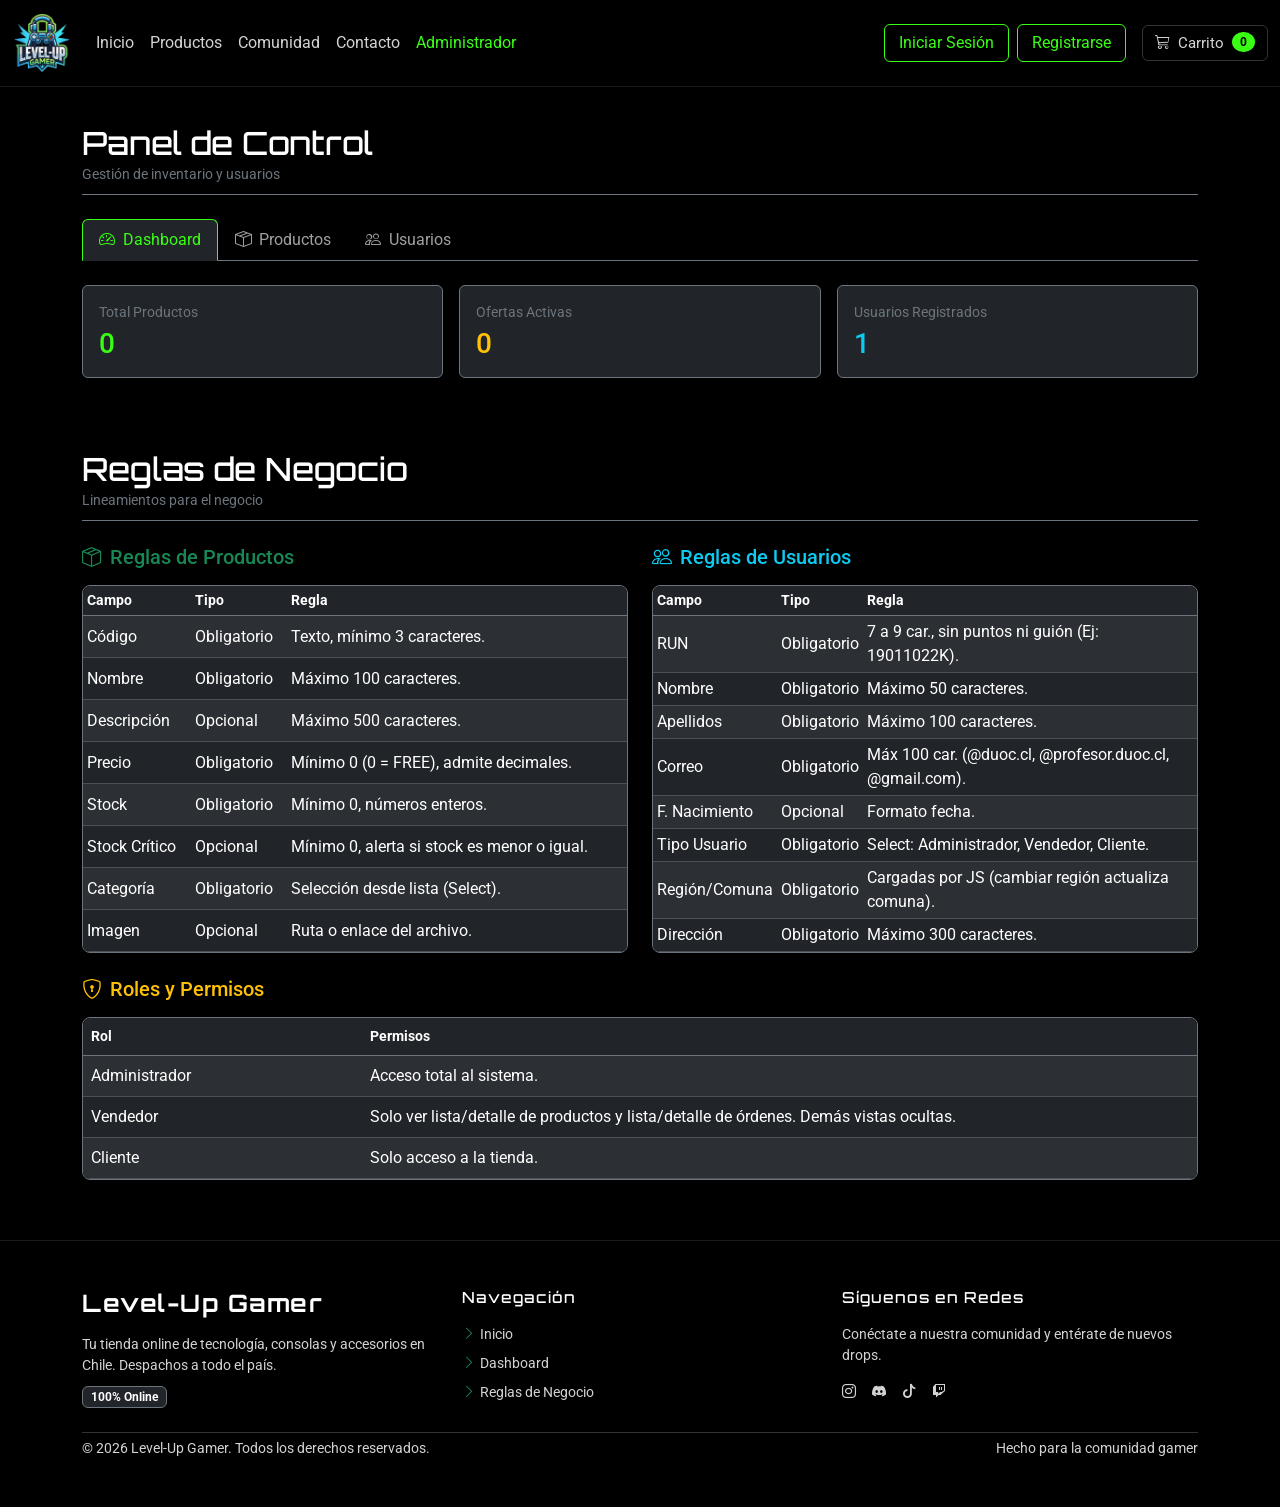
==== commit 9dde6449: "1er commit inicioSesion" ====
--- a/administrador.html
+++ b/administrador.html
@@ -22,63 +22,63 @@
     <header class="cabecera-principal">
         <nav class="navbar navbar-expand-lg fixed-top barra-navegacion-gamer" data-bs-theme="dark">
             <div class="container-fluid">
+
+                <!-- Logo -->
                 <a class="navbar-brand d-flex align-items-center" href="index.html">
                     <img src="img/LOGO.png" alt="Logo Level-Up Gamer" class="logo-navbar">
                 </a>
 
+
+                <!-- Botón para celulares -->
                 <button class="navbar-toggler" type="button" data-bs-toggle="collapse"
                     data-bs-target="#navbarSupportedContent" aria-controls="navbarSupportedContent"
                     aria-expanded="false" aria-label="Toggle navigation">
                     <span class="navbar-toggler-icon"></span>
                 </button>
 
+
                 <div class="collapse navbar-collapse" id="navbarSupportedContent">
                     <ul class="navbar-nav me-auto mb-2 mb-lg-0">
                         <li class="nav-item">
-                            <a class="nav-link enlace-menu" aria-current="page" href="index.html">Inicio</a>
-                        </li>
-                        <li class="nav-item dropdown">
-                            <a class="nav-link dropdown-toggle enlace-menu" href="#" role="button"
-                                data-bs-toggle="dropdown" aria-expanded="false">
-                                Productos
-                            </a>
-                            <ul class="dropdown-menu caja-desplegable">
-                                <li><a class="dropdown-item item-desplegable" href="catalogo.html?categoria=juegos de Mesa">Juegos de Mesa</a></li>
-                                <li><a class="dropdown-item item-desplegable" href="catalogo.html?categoria=Accesorios">Accesorios</a></li>
-                                <li><a class="dropdown-item item-desplegable" href="catalogo.html?categoria=Consolas/Computadores">Consolas/Computadores</a></li>
-                                <li><a class="dropdown-item item-desplegable" href="catalogo.html?categoria=Perifericos">Perifericos</a></li>
-                                <li><a class="dropdown-item item-desplegable" href="catalogo.html?categoria=Vestuario">Vestuario</a></li>
-                                <li><hr class="dropdown-divider linea-divisoria"></li>
-                                <li><a class="dropdown-item item-desplegable" href="catalogo.html">Ver todos</a></li>
-                            </ul>
-                        </li>
-                        <li class="nav-item">
-                            <a class="nav-link enlace-menu" href="Principal-Comunidad.html">Comunidad</a>
+                            <a class="nav-link  enlace-menu"  href="index.html">Inicio</a>
+                        </li>
+                        <li class="nav-item">
+                            <a class="nav-link enlace-menu" href="catalogo.html">Productos</a>
+                        </li>
+                        <li class="nav-item">
+                            <a class="nav-link  enlace-menu" href="Principal-Comunidad.html">Comunidad</a>
                         </li>
                         <li class="nav-item">
                             <a class="nav-link enlace-menu" href="contacto.html">Contacto</a>
                         </li>
                         <li class="nav-item">
-                            <a class="nav-link active enlace-menu" aria-current="page" href="#">Administrador</a>
+                            <a class="nav-link active enlace-menu" href="administrador.html"  id="">Administrador</a>
                         </li>
                     </ul>
 
                     <ul class="navbar-nav ms-auto mb-2 mb-lg-0 align-items-center">
-                        <li class="nav-item">
-                            <a class="nav-link enlace-menu enlace-login" href="login.html">Iniciar Sesión</a>
-                        </li>
-                        <li class="nav-item ms-2">
+                        <li class="nav-item" id="btn-iniciar">
+                            <a class="nav-link enlace-menu enlace-login" href="inicioSesion.html">Iniciar Sesión</a>
+                        </li>
+                        <li class="nav-item ms-2" id="bt-registrar">
                             <a class="nav-link enlace-menu enlace-login" href="registroUsuario.html">Registrarse</a>
+                        </li>
+                        <li class="nav-item d-none align-items-center gap-2" id="nav-usuario-activo">
+                            <span class="text-white small" id="nav-nombre-usuario"></span>
+                            <button class="btn btn-sm btn-outline-danger py-0" id="btn-cerrar-sesion" type="button">Salir</button>
                         </li>
                         <li class="nav-item ms-3">
                             <button class="btn boton-carrito-nav d-flex align-items-center gap-2" type="button"
-                                data-bs-toggle="offcanvas" data-bs-target="#carritoCompras" aria-controls="carritoCompras">
+                                data-bs-toggle="offcanvas" data-bs-target="#carritoCompras"
+                                aria-controls="carritoCompras">
                                 <i class="bi bi-cart3"></i>
                                 <span>Carrito</span>
                                 <span class="badge badge-contador">0</span>
                             </button>
                         </li>
                     </ul>
+
+
                 </div>
             </div>
         </nav>
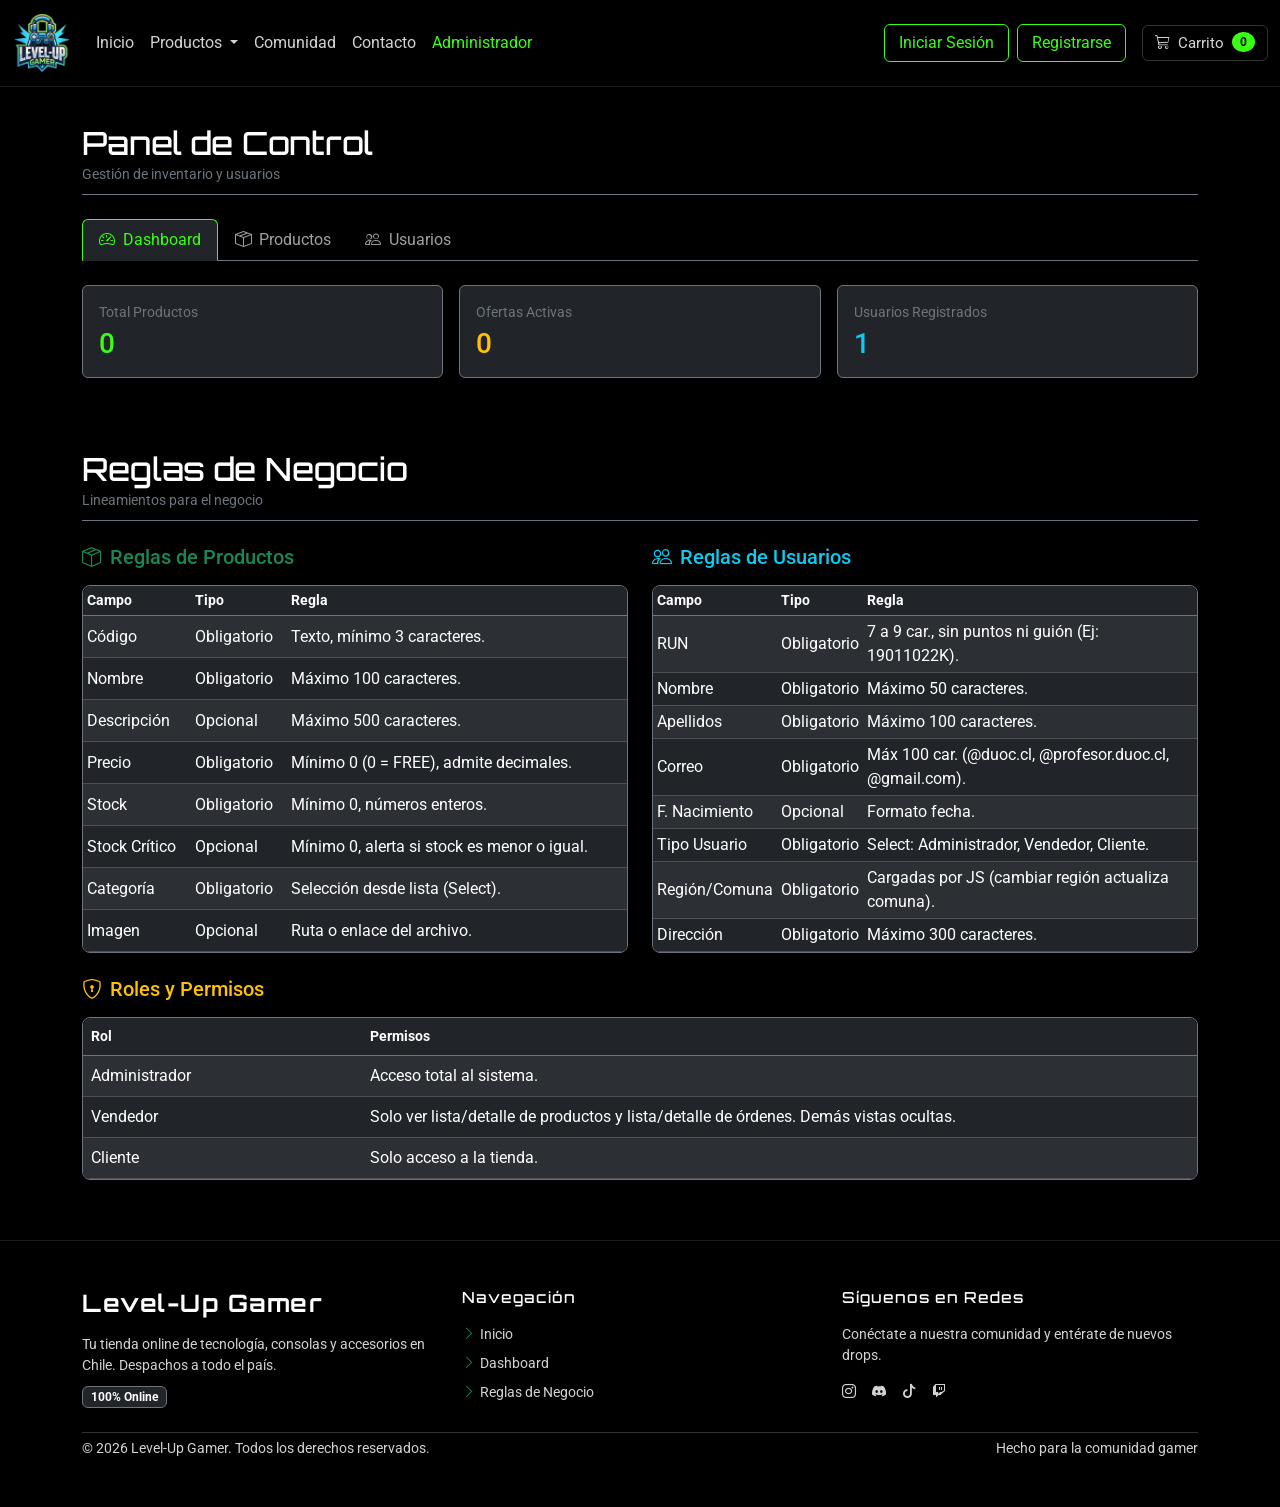
==== commit 9ad71147: "actualizacion comunidad" ====
--- a/administrador.html
+++ b/administrador.html
@@ -22,63 +22,63 @@
     <header class="cabecera-principal">
         <nav class="navbar navbar-expand-lg fixed-top barra-navegacion-gamer" data-bs-theme="dark">
             <div class="container-fluid">
-
-                <!-- Logo -->
                 <a class="navbar-brand d-flex align-items-center" href="index.html">
                     <img src="img/LOGO.png" alt="Logo Level-Up Gamer" class="logo-navbar">
                 </a>
 
-
-                <!-- Botón para celulares -->
                 <button class="navbar-toggler" type="button" data-bs-toggle="collapse"
                     data-bs-target="#navbarSupportedContent" aria-controls="navbarSupportedContent"
                     aria-expanded="false" aria-label="Toggle navigation">
                     <span class="navbar-toggler-icon"></span>
                 </button>
 
-
                 <div class="collapse navbar-collapse" id="navbarSupportedContent">
                     <ul class="navbar-nav me-auto mb-2 mb-lg-0">
                         <li class="nav-item">
-                            <a class="nav-link  enlace-menu"  href="index.html">Inicio</a>
-                        </li>
-                        <li class="nav-item">
-                            <a class="nav-link enlace-menu" href="catalogo.html">Productos</a>
-                        </li>
-                        <li class="nav-item">
-                            <a class="nav-link  enlace-menu" href="Principal-Comunidad.html">Comunidad</a>
+                            <a class="nav-link enlace-menu" aria-current="page" href="index.html">Inicio</a>
+                        </li>
+                        <li class="nav-item dropdown">
+                            <a class="nav-link dropdown-toggle enlace-menu" href="#" role="button"
+                                data-bs-toggle="dropdown" aria-expanded="false">
+                                Productos
+                            </a>
+                            <ul class="dropdown-menu caja-desplegable">
+                                <li><a class="dropdown-item item-desplegable" href="catalogo.html?categoria=juegos de Mesa">Juegos de Mesa</a></li>
+                                <li><a class="dropdown-item item-desplegable" href="catalogo.html?categoria=Accesorios">Accesorios</a></li>
+                                <li><a class="dropdown-item item-desplegable" href="catalogo.html?categoria=Consolas/Computadores">Consolas/Computadores</a></li>
+                                <li><a class="dropdown-item item-desplegable" href="catalogo.html?categoria=Perifericos">Perifericos</a></li>
+                                <li><a class="dropdown-item item-desplegable" href="catalogo.html?categoria=Vestuario">Vestuario</a></li>
+                                <li><hr class="dropdown-divider linea-divisoria"></li>
+                                <li><a class="dropdown-item item-desplegable" href="catalogo.html">Ver todos</a></li>
+                            </ul>
+                        </li>
+                        <li class="nav-item">
+                            <a class="nav-link enlace-menu" href="Principal-Comunidad.html">Comunidad</a>
                         </li>
                         <li class="nav-item">
                             <a class="nav-link enlace-menu" href="contacto.html">Contacto</a>
                         </li>
                         <li class="nav-item">
-                            <a class="nav-link active enlace-menu" href="administrador.html"  id="">Administrador</a>
+                            <a class="nav-link active enlace-menu" aria-current="page" href="#">Administrador</a>
                         </li>
                     </ul>
 
                     <ul class="navbar-nav ms-auto mb-2 mb-lg-0 align-items-center">
-                        <li class="nav-item" id="btn-iniciar">
+                        <li class="nav-item">
                             <a class="nav-link enlace-menu enlace-login" href="inicioSesion.html">Iniciar Sesión</a>
                         </li>
-                        <li class="nav-item ms-2" id="bt-registrar">
+                        <li class="nav-item ms-2">
                             <a class="nav-link enlace-menu enlace-login" href="registroUsuario.html">Registrarse</a>
-                        </li>
-                        <li class="nav-item d-none align-items-center gap-2" id="nav-usuario-activo">
-                            <span class="text-white small" id="nav-nombre-usuario"></span>
-                            <button class="btn btn-sm btn-outline-danger py-0" id="btn-cerrar-sesion" type="button">Salir</button>
                         </li>
                         <li class="nav-item ms-3">
                             <button class="btn boton-carrito-nav d-flex align-items-center gap-2" type="button"
-                                data-bs-toggle="offcanvas" data-bs-target="#carritoCompras"
-                                aria-controls="carritoCompras">
+                                data-bs-toggle="offcanvas" data-bs-target="#carritoCompras" aria-controls="carritoCompras">
                                 <i class="bi bi-cart3"></i>
                                 <span>Carrito</span>
                                 <span class="badge badge-contador">0</span>
                             </button>
                         </li>
                     </ul>
-
-
                 </div>
             </div>
         </nav>
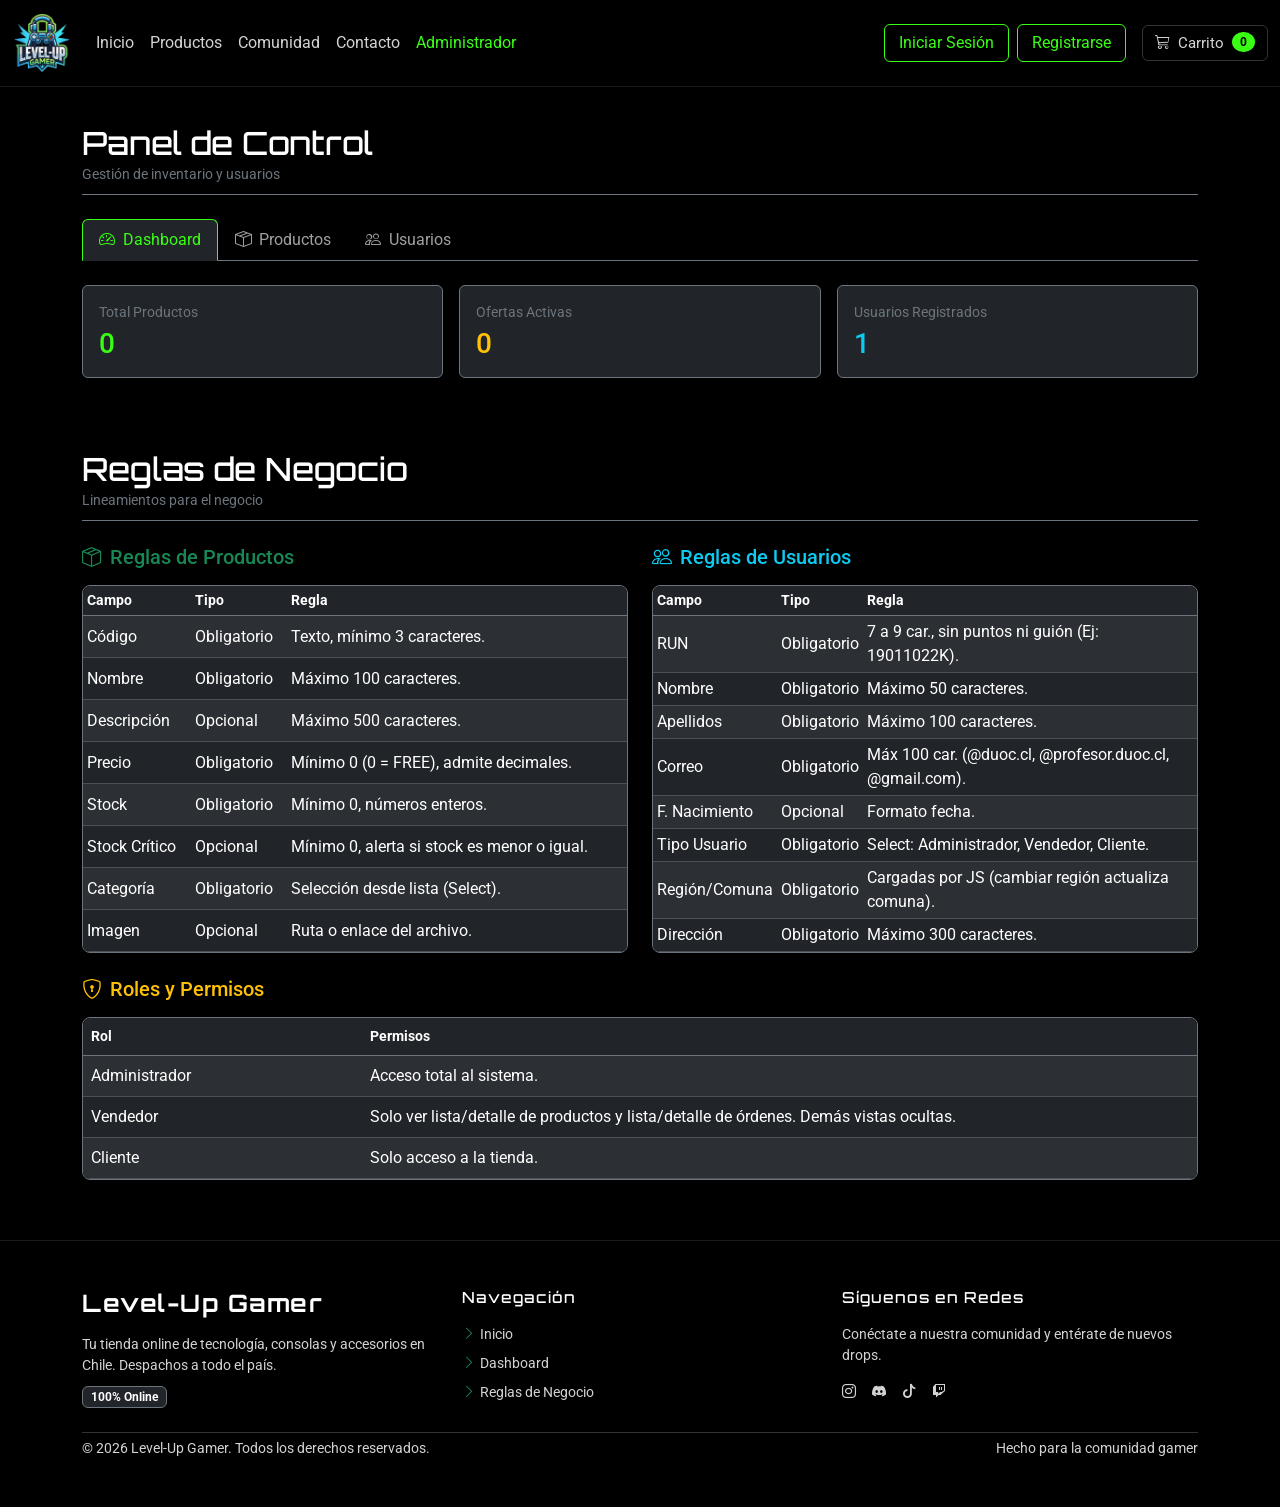
==== commit e85cf28d: "Merge branch 'main' of https://github.com/LucasRamirez04/LEVEL-UP-WEB # Conflicts: #	administrador.h" ====
--- a/administrador.html
+++ b/administrador.html
@@ -22,63 +22,63 @@
     <header class="cabecera-principal">
         <nav class="navbar navbar-expand-lg fixed-top barra-navegacion-gamer" data-bs-theme="dark">
             <div class="container-fluid">
+
+                <!-- Logo -->
                 <a class="navbar-brand d-flex align-items-center" href="index.html">
                     <img src="img/LOGO.png" alt="Logo Level-Up Gamer" class="logo-navbar">
                 </a>
 
+
+                <!-- Botón para celulares -->
                 <button class="navbar-toggler" type="button" data-bs-toggle="collapse"
                     data-bs-target="#navbarSupportedContent" aria-controls="navbarSupportedContent"
                     aria-expanded="false" aria-label="Toggle navigation">
                     <span class="navbar-toggler-icon"></span>
                 </button>
 
+
                 <div class="collapse navbar-collapse" id="navbarSupportedContent">
                     <ul class="navbar-nav me-auto mb-2 mb-lg-0">
                         <li class="nav-item">
-                            <a class="nav-link enlace-menu" aria-current="page" href="index.html">Inicio</a>
-                        </li>
-                        <li class="nav-item dropdown">
-                            <a class="nav-link dropdown-toggle enlace-menu" href="#" role="button"
-                                data-bs-toggle="dropdown" aria-expanded="false">
-                                Productos
-                            </a>
-                            <ul class="dropdown-menu caja-desplegable">
-                                <li><a class="dropdown-item item-desplegable" href="catalogo.html?categoria=juegos de Mesa">Juegos de Mesa</a></li>
-                                <li><a class="dropdown-item item-desplegable" href="catalogo.html?categoria=Accesorios">Accesorios</a></li>
-                                <li><a class="dropdown-item item-desplegable" href="catalogo.html?categoria=Consolas/Computadores">Consolas/Computadores</a></li>
-                                <li><a class="dropdown-item item-desplegable" href="catalogo.html?categoria=Perifericos">Perifericos</a></li>
-                                <li><a class="dropdown-item item-desplegable" href="catalogo.html?categoria=Vestuario">Vestuario</a></li>
-                                <li><hr class="dropdown-divider linea-divisoria"></li>
-                                <li><a class="dropdown-item item-desplegable" href="catalogo.html">Ver todos</a></li>
-                            </ul>
-                        </li>
-                        <li class="nav-item">
-                            <a class="nav-link enlace-menu" href="Principal-Comunidad.html">Comunidad</a>
+                            <a class="nav-link  enlace-menu"  href="index.html">Inicio</a>
+                        </li>
+                        <li class="nav-item">
+                            <a class="nav-link enlace-menu" href="catalogo.html">Productos</a>
+                        </li>
+                        <li class="nav-item">
+                            <a class="nav-link  enlace-menu" href="Principal-Comunidad.html">Comunidad</a>
                         </li>
                         <li class="nav-item">
                             <a class="nav-link enlace-menu" href="contacto.html">Contacto</a>
                         </li>
                         <li class="nav-item">
-                            <a class="nav-link active enlace-menu" aria-current="page" href="#">Administrador</a>
+                            <a class="nav-link active enlace-menu" href="administrador.html"  id="">Administrador</a>
                         </li>
                     </ul>
 
                     <ul class="navbar-nav ms-auto mb-2 mb-lg-0 align-items-center">
-                        <li class="nav-item">
+                        <li class="nav-item" id="btn-iniciar">
                             <a class="nav-link enlace-menu enlace-login" href="inicioSesion.html">Iniciar Sesión</a>
                         </li>
-                        <li class="nav-item ms-2">
+                        <li class="nav-item ms-2" id="bt-registrar">
                             <a class="nav-link enlace-menu enlace-login" href="registroUsuario.html">Registrarse</a>
+                        </li>
+                        <li class="nav-item d-none align-items-center gap-2" id="nav-usuario-activo">
+                            <span class="text-white small" id="nav-nombre-usuario"></span>
+                            <button class="btn btn-sm btn-outline-danger py-0" id="btn-cerrar-sesion" type="button">Salir</button>
                         </li>
                         <li class="nav-item ms-3">
                             <button class="btn boton-carrito-nav d-flex align-items-center gap-2" type="button"
-                                data-bs-toggle="offcanvas" data-bs-target="#carritoCompras" aria-controls="carritoCompras">
+                                data-bs-toggle="offcanvas" data-bs-target="#carritoCompras"
+                                aria-controls="carritoCompras">
                                 <i class="bi bi-cart3"></i>
                                 <span>Carrito</span>
                                 <span class="badge badge-contador">0</span>
                             </button>
                         </li>
                     </ul>
+
+
                 </div>
             </div>
         </nav>
